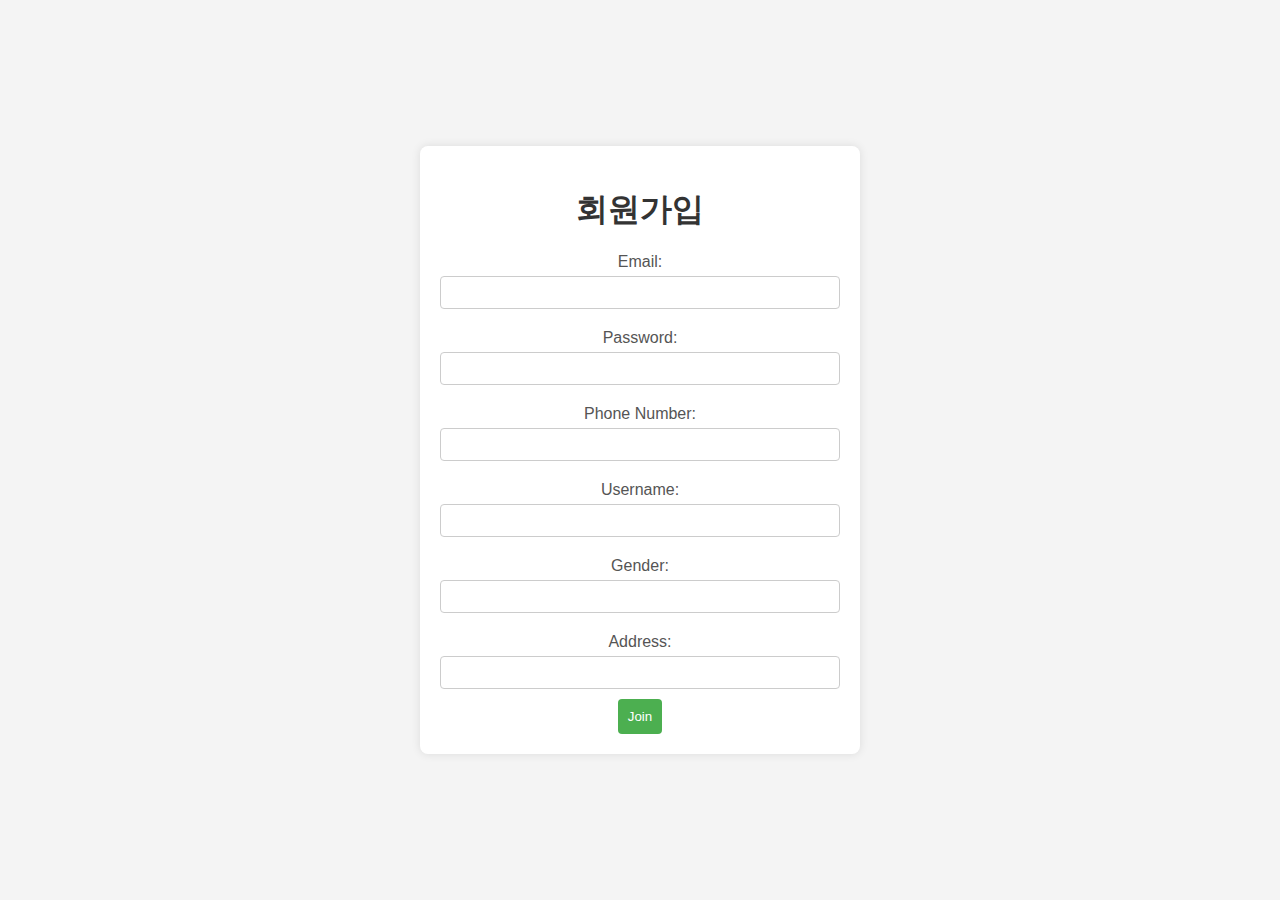
==== src/main/resources/static/join.html @ 19ecfc9c "2024.1.19" ====
<!--파일명: join.html
    프로그램 목적 및 기능:
        - 웹 사이트 화면 상에 회원가입 화면 구현
    프로그램 작성자: 박 형 건 (2024년 1월 19일 (금))
    최종 Update: 2024.01.19
    ===============================================================
    프로그램 수정 및 보완 이력
    ===============================================================
    프로그램 작성자    보완 일자               보완 내용
    박 형 건        2024.1.19(금)        웹 상의 회원가입 화면 보여주기
    ===============================================================
-->
<!DOCTYPE html>
<html lang="en">
<head>
    <meta charset="UTF-8">
    <meta name="viewport" content="width=device-width, initial-scale=1.0">
    <title>Login</title>

    <style>
        body {
            font-family: 'Arial', sans-serif;
            background-color: #f4f4f4;
            margin: 0;
            padding: 0;
            display: flex;
            justify-content: center;
            align-items: center;
            height: 100vh;
        }

        form {
            background-color: #fff;
            border-radius: 8px;
            box-shadow: 0 0 10px rgba(0, 0, 0, 0.1);
            padding: 20px;
            max-width: 400px;
            width: 100%;
            text-align: center;
        }

        h1 {
            color: #333;
        }

        label {
            display: block;
            margin: 10px 0 5px;
            color: #555;
        }

        input {
            width: 100%;
            padding: 8px;
            margin-bottom: 10px;
            box-sizing: border-box;
            border: 1px solid #ccc;
            border-radius: 4px;
        }

        button {
            background-color: #4caf50;
            color: #fff;
            padding: 10px;
            border: none;
            border-radius: 4px;
            cursor: pointer;
        }

        button:hover {
            background-color: #45a049;
        }
    </style>
</head>
<body>

<form id="회원가입">
    <h1>회원가입</h1>

    <label for="email">Email:</label>
    <input type="text" id="email" name="email" required>

    <label for="password">Password:</label>
    <input type="password" id="password" name="password" required>

    <label for="phone_number">Phone Number:</label>
    <input type="text" id="phone_number" name="phone_number" required>

    <label for="username">Username:</label>
    <input type="text" id="username" name="username" required>

    <label for="gender">Gender:</label>
    <input type="text" id="gender" name="gender" required>

    <label for="address">Address:</label>
    <input type="text" id="address" name="address" required>

    <button type="button" onclick="login()">Join</button>
</form>

<script>
    function login() {
        // Your existing JavaScript code
        var email = document.getElementById("email").value;
        var phone_number = document.getElementById("phone_number").value;
        var password = document.getElementById("password").value;
        var username = document.getElementById("username").value;
        var gender=document.getElementById("gender").value;
        var address=document.getElementById("address").value;
        var data = {
            email: email,
            password: password,
            phone_number: phone_number,
            username: username,
            gender:gender,
            address:address
        };

        fetch('/api/Join', {
            method: 'POST',
            headers: {
                'Content-Type': 'application/json',
            },
            body: JSON.stringify(data),
        })
            .then(response => response.json())
            .then(data => {
                console.log('Response:', data);
                if (data) {
                    alert('Login successful!');
                } else {
                    alert('Login failed!');
                }
            })
            .catch((error) => {
                console.error('Error:', error);
            });
    }
</script>

</body>
</html>
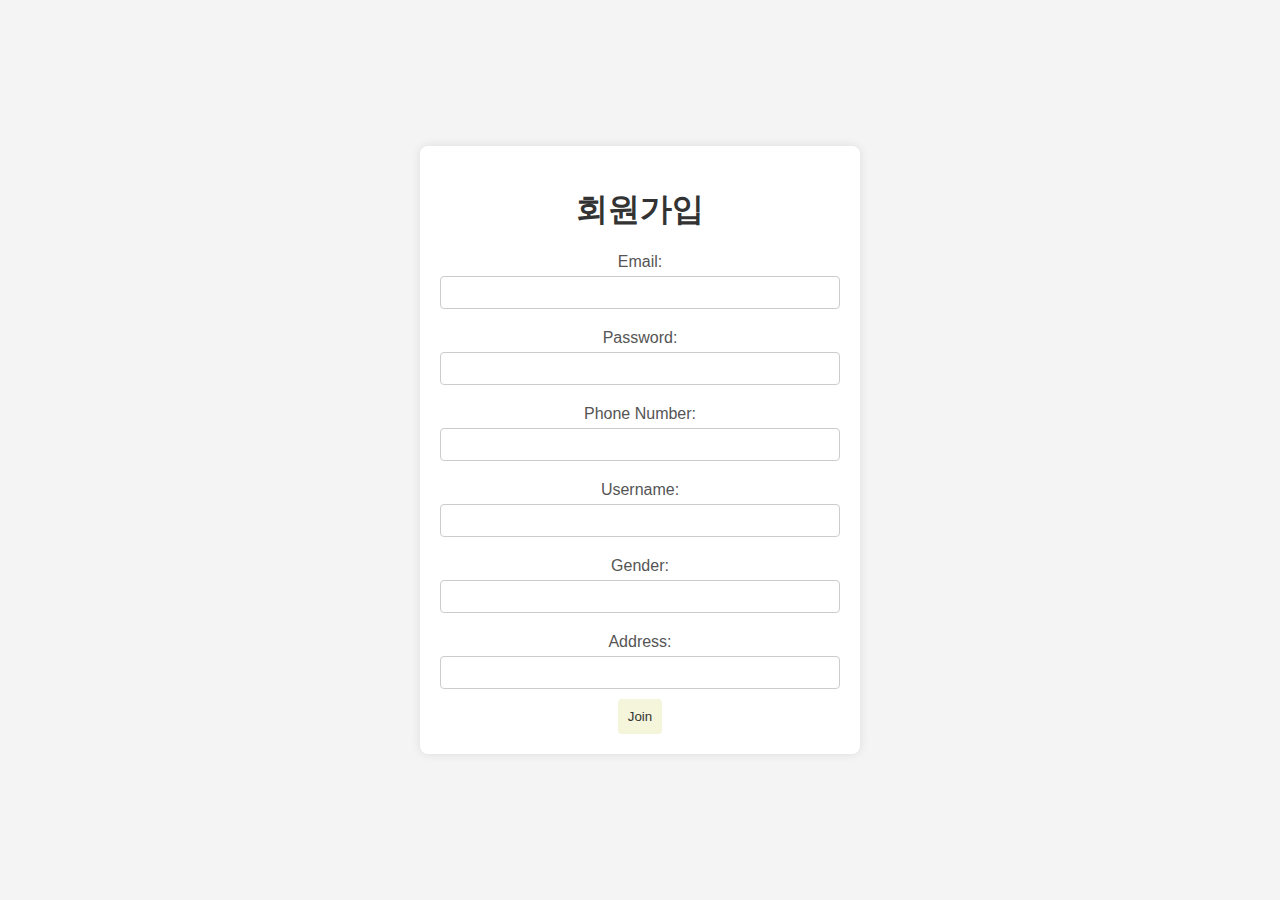
==== commit eb326298: "2024.1.22" ====
--- a/src/main/resources/static/join.html
+++ b/src/main/resources/static/join.html
@@ -11,7 +11,7 @@
     ===============================================================
 -->
 <!DOCTYPE html>
-<html lang="en">
+<html xmlns:th="http://www.thymeleaf.org">
 <head>
     <meta charset="UTF-8">
     <meta name="viewport" content="width=device-width, initial-scale=1.0">
@@ -59,8 +59,8 @@
         }
 
         button {
-            background-color: #4caf50;
-            color: #fff;
+            background-color: #f5f5dc; /* 아이보리 색상 */
+            color: #333;
             padding: 10px;
             border: none;
             border-radius: 4px;
@@ -68,12 +68,13 @@
         }
 
         button:hover {
-            background-color: #45a049;
+            background-color: #e6e6b8; /* 아이보리 색상 - hover 상태 */
         }
     </style>
+
 </head>
 <body>
-
+<!-- 회원 가입 페이지의 보여지는 부분을 보여준다 -->
 <form id="회원가입">
     <h1>회원가입</h1>
 
@@ -99,6 +100,7 @@
 </form>
 
 <script>
+<!-- 회원 가입 할 때의 로직을 나타냄 -->
     function login() {
         // Your existing JavaScript code
         var email = document.getElementById("email").value;
